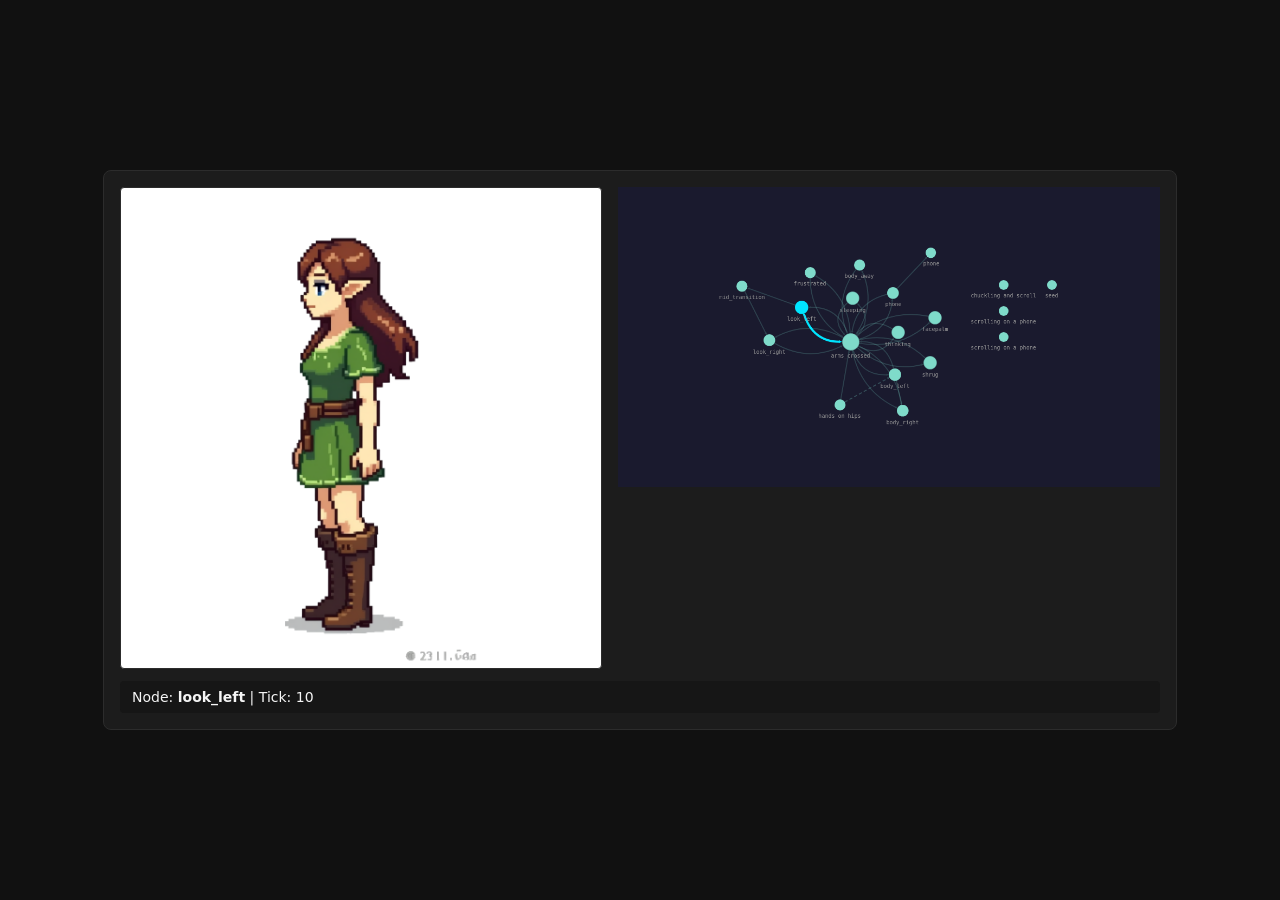
==== elf_girl/index.html @ eb2e1272 "deploy: rebuild all three bundles with graph-layout fixes (PR #202) The graph viewer's folder-stacki" ====
<!doctype html>
<html lang="en">
  <head>
    <meta charset="UTF-8" />
    <meta name="viewport" content="width=device-width, initial-scale=1.0" />
    <title>Pixterm Player</title>
    <script type="module" crossorigin src="./assets/index-Bhu-JHj6.js"></script>
    <link rel="stylesheet" crossorigin href="./assets/index-CIQnV3G0.css">
  </head>
  <body>
    <div id="app"></div>
  </body>
</html>
---- elf_girl/assets/index-CIQnV3G0.css ----
.graph-view[data-v-e3a962fd]{position:relative;width:100%;height:100%;min-height:300px}.graph-view__canvas[data-v-e3a962fd]{position:absolute;top:0;right:0;bottom:0;left:0}.graph-view__canvas[data-v-e3a962fd] [data-testid=graph-container]{width:100%;height:100%}.graph-view__empty[data-v-e3a962fd]{position:absolute;top:0;right:0;bottom:0;left:0;display:flex;align-items:center;justify-content:center;color:var(--sp-muted, var(--text-secondary));font-size:14px}:root{--sp-bg: #111;--sp-fg: #f5f5f5;--sp-panel: #1c1c1c;--sp-border: #2c2c2c;--sp-accent: #4a9eff;--sp-error: #ff5c5c;--sp-muted: #888;--bg: #1a1a2e;--bg-raised: #16213e;--accent: #7fdbca;--warning: #f39c12;--success: #2ecc71;--danger: #e74c3c;--player: #00e5ff;--text-primary: #e0e0e0;--text-secondary: #999999}html,body{margin:0;padding:0;background:var(--sp-bg);color:var(--sp-fg);font-family:system-ui,-apple-system,Segoe UI,sans-serif;min-height:100vh}#app{min-height:100vh;display:flex;align-items:center;justify-content:center}.sp-root[data-v-2ac59777]{display:flex;flex-direction:column;gap:12px;padding:16px;background:var(--sp-panel);border:1px solid var(--sp-border);border-radius:8px;max-width:1040px;width:90%}.sp-stage[data-v-2ac59777]{display:flex;gap:16px;align-items:stretch}.sp-viewport[data-v-2ac59777]{position:relative;flex:1 1 0;min-width:260px;max-width:480px;aspect-ratio:1 / 1;background:#fff;border:1px solid var(--sp-border);border-radius:4px;overflow:hidden;display:flex;align-items:center;justify-content:center}.sp-graph[data-v-2ac59777]{flex:1 1 0;min-width:260px}@media(max-width:720px){.sp-stage[data-v-2ac59777]{flex-direction:column}.sp-viewport[data-v-2ac59777]{max-width:none}}.sp-layer[data-v-2ac59777]{position:absolute;top:0;right:0;bottom:0;left:0;width:100%;height:100%;object-fit:contain}.sp-video[data-v-2ac59777]{z-index:1;background:transparent}.sp-poster-placeholder[data-v-2ac59777]{color:var(--sp-muted);font-size:18px;text-align:center;padding:24px}.sp-status[data-v-2ac59777]{font-size:14px;color:var(--sp-fg);background:#161616;padding:8px 12px;border-radius:4px;font-variant-numeric:tabular-nums}.sp-signals[data-v-2ac59777]{display:flex;flex-wrap:wrap;gap:8px}.sp-signal-btn[data-v-2ac59777]{background:#2a2a2a;color:var(--sp-fg);border:1px solid var(--sp-border);border-radius:4px;padding:6px 12px;font-size:13px;font-family:inherit;cursor:pointer;transition:background .12s ease,border-color .12s ease}.sp-signal-btn[data-v-2ac59777]:hover{background:#383838;border-color:var(--sp-accent)}.sp-signal-btn[data-v-2ac59777]:active{background:#1f1f1f}.sp-error[data-v-2ac59777]{color:var(--sp-error);background:#2a1010;padding:8px 12px;border-radius:4px;font-size:13px;white-space:pre-wrap}
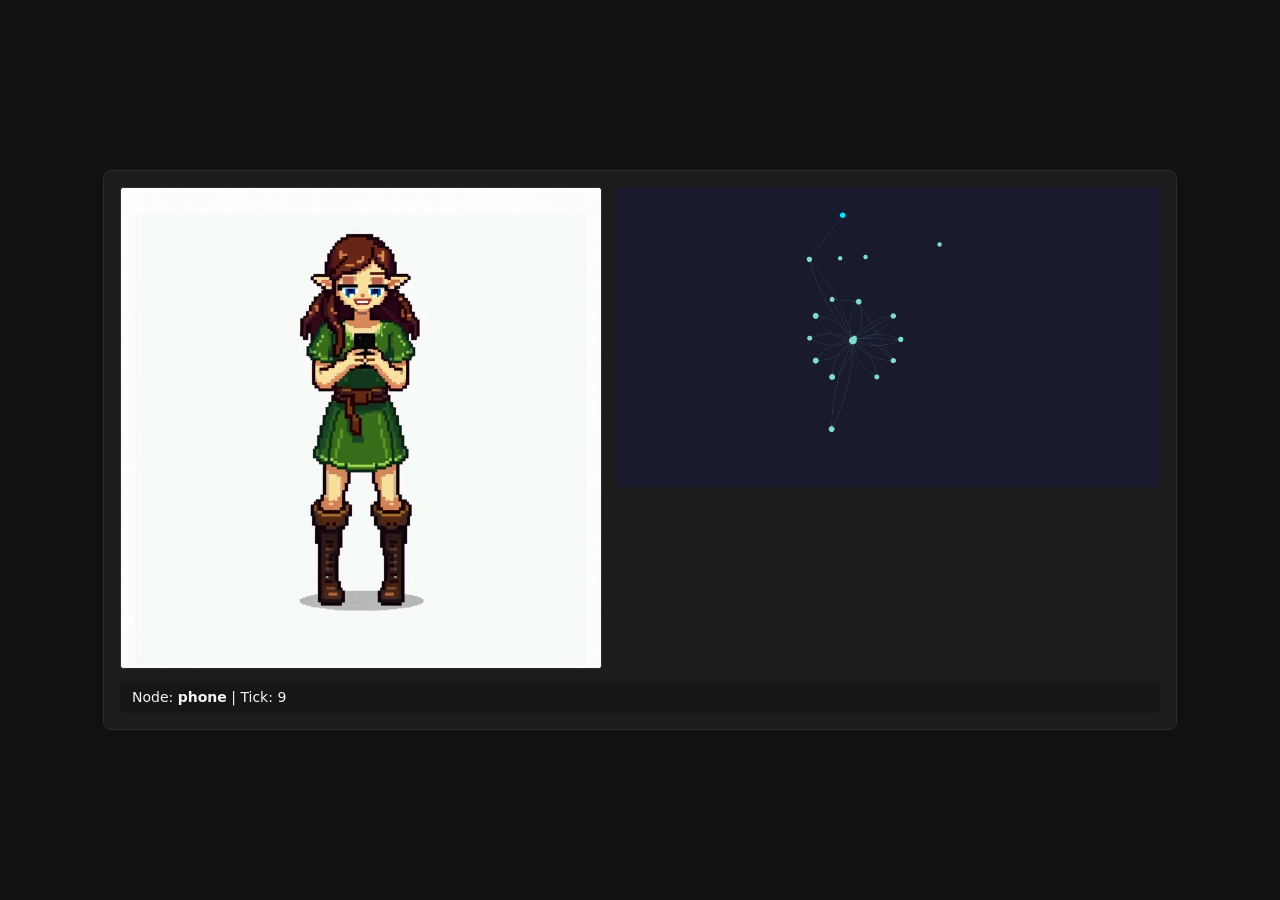
==== commit 02a5c5c3: "Deploy standalone player bundle: highlight-desync / repeat / freeze fix Manual publish of pixterm-en" ====
--- a/elf_girl/index.html
+++ b/elf_girl/index.html
@@ -4,8 +4,8 @@
     <meta charset="UTF-8" />
     <meta name="viewport" content="width=device-width, initial-scale=1.0" />
     <title>Pixterm Player</title>
-    <script type="module" crossorigin src="./assets/index-Bhu-JHj6.js"></script>
-    <link rel="stylesheet" crossorigin href="./assets/index-CIQnV3G0.css">
+    <script type="module" crossorigin src="./assets/index-CPW_RlMD.js"></script>
+    <link rel="stylesheet" crossorigin href="./assets/index-DcTOrajM.css">
   </head>
   <body>
     <div id="app"></div>
--- a/elf_girl/assets/index-DcTOrajM.css
+++ b/elf_girl/assets/index-DcTOrajM.css
@@ -0,0 +1 @@
+.graph-view[data-v-031c5b49]{position:relative;width:100%;height:100%;min-height:300px}.graph-view__canvas[data-v-031c5b49]{position:absolute;top:0;right:0;bottom:0;left:0}.graph-view__canvas[data-v-031c5b49] [data-testid=graph-container]{width:100%;height:100%}.graph-view__empty[data-v-031c5b49]{position:absolute;top:0;right:0;bottom:0;left:0;display:flex;align-items:center;justify-content:center;color:var(--sp-muted, var(--text-secondary));font-size:14px}:root{--sp-bg: #111;--sp-fg: #f5f5f5;--sp-panel: #1c1c1c;--sp-border: #2c2c2c;--sp-accent: #4a9eff;--sp-error: #ff5c5c;--sp-muted: #888;--bg: #1a1a2e;--bg-raised: #16213e;--accent: #7fdbca;--warning: #f39c12;--success: #2ecc71;--danger: #e74c3c;--player: #00e5ff;--text-primary: #e0e0e0;--text-secondary: #999999}html,body{margin:0;padding:0;background:var(--sp-bg);color:var(--sp-fg);font-family:system-ui,-apple-system,Segoe UI,sans-serif;min-height:100vh}#app{min-height:100vh;display:flex;align-items:center;justify-content:center}.sp-root[data-v-c3f19b13]{display:flex;flex-direction:column;gap:12px;padding:16px;background:var(--sp-panel);border:1px solid var(--sp-border);border-radius:8px;max-width:1040px;width:90%}.sp-stage[data-v-c3f19b13]{display:flex;gap:16px;align-items:stretch}.sp-viewport[data-v-c3f19b13]{position:relative;flex:1 1 0;min-width:260px;max-width:480px;aspect-ratio:1 / 1;background:#fff;border:1px solid var(--sp-border);border-radius:4px;overflow:hidden;display:flex;align-items:center;justify-content:center}.sp-graph[data-v-c3f19b13]{flex:1 1 0;min-width:260px}@media(max-width:720px){.sp-stage[data-v-c3f19b13]{flex-direction:column}.sp-viewport[data-v-c3f19b13]{max-width:none;flex:none;width:100%}}.sp-layer[data-v-c3f19b13]{position:absolute;top:0;right:0;bottom:0;left:0;width:100%;height:100%;object-fit:contain}.sp-video[data-v-c3f19b13]{z-index:1;background:transparent}.sp-poster-placeholder[data-v-c3f19b13]{color:var(--sp-muted);font-size:18px;text-align:center;padding:24px}.sp-status[data-v-c3f19b13]{font-size:14px;color:var(--sp-fg);background:#161616;padding:8px 12px;border-radius:4px;font-variant-numeric:tabular-nums}.sp-signals[data-v-c3f19b13]{display:flex;flex-wrap:wrap;gap:8px}.sp-signal-btn[data-v-c3f19b13]{background:#2a2a2a;color:var(--sp-fg);border:1px solid var(--sp-border);border-radius:4px;padding:6px 12px;font-size:13px;font-family:inherit;cursor:pointer;transition:background .12s ease,border-color .12s ease}.sp-signal-btn[data-v-c3f19b13]:hover{background:#383838;border-color:var(--sp-accent)}.sp-signal-btn[data-v-c3f19b13]:active{background:#1f1f1f}.sp-error[data-v-c3f19b13]{color:var(--sp-error);background:#2a1010;padding:8px 12px;border-radius:4px;font-size:13px;white-space:pre-wrap}
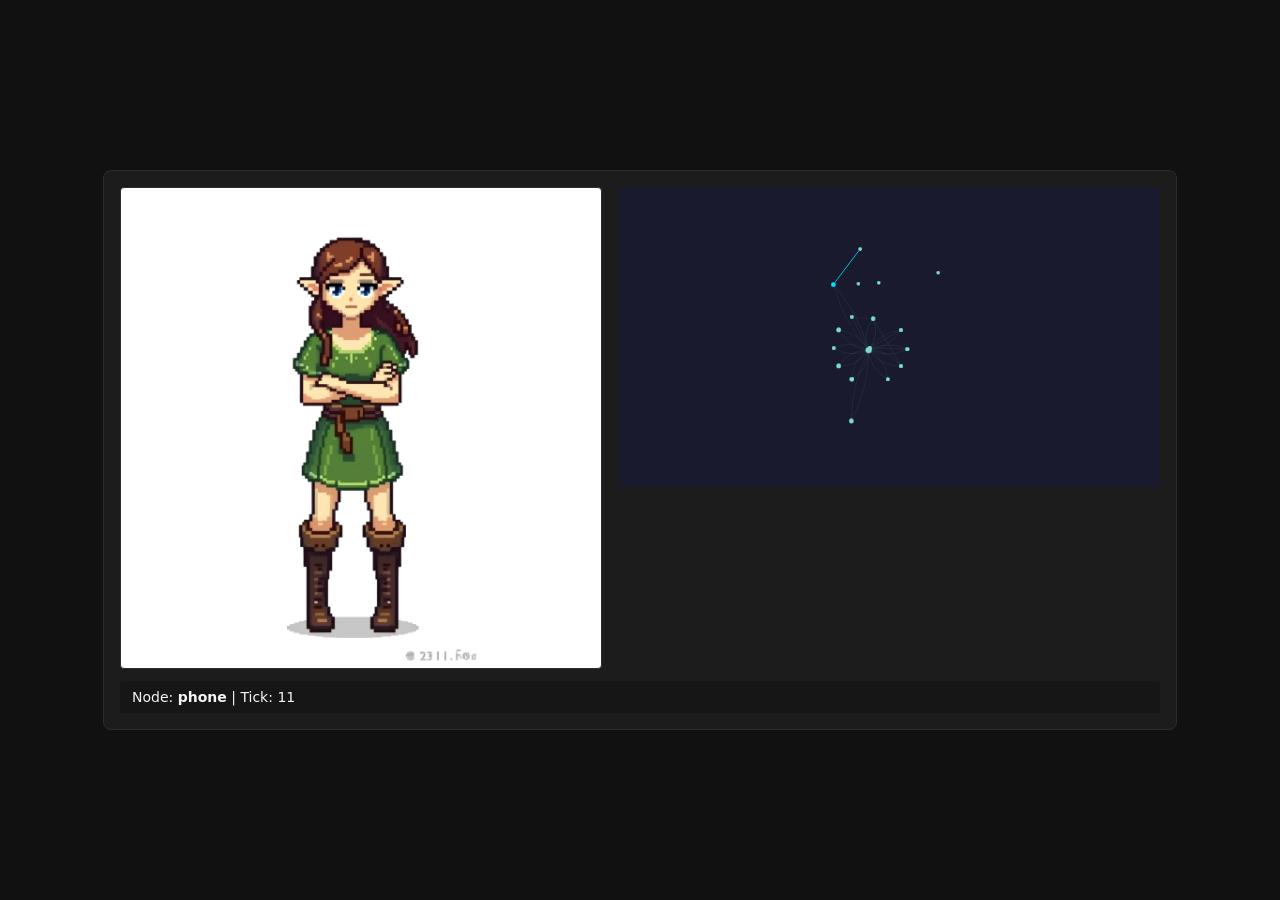
==== commit 810eae8f: "deploy: rebuild player bundles from pixterm-engine@e404e53" ====
--- a/elf_girl/index.html
+++ b/elf_girl/index.html
@@ -4,8 +4,8 @@
     <meta charset="UTF-8" />
     <meta name="viewport" content="width=device-width, initial-scale=1.0" />
     <title>Pixterm Player</title>
-    <script type="module" crossorigin src="./assets/index-CPW_RlMD.js"></script>
-    <link rel="stylesheet" crossorigin href="./assets/index-DcTOrajM.css">
+    <script type="module" crossorigin src="./assets/index-DDSlBZQE.js"></script>
+    <link rel="stylesheet" crossorigin href="./assets/index-Com-Ed3f.css">
   </head>
   <body>
     <div id="app"></div>
--- a/elf_girl/assets/index-Com-Ed3f.css
+++ b/elf_girl/assets/index-Com-Ed3f.css
@@ -0,0 +1 @@
+.graph-view[data-v-031c5b49]{position:relative;width:100%;height:100%;min-height:300px}.graph-view__canvas[data-v-031c5b49]{position:absolute;top:0;right:0;bottom:0;left:0}.graph-view__canvas[data-v-031c5b49] [data-testid=graph-container]{width:100%;height:100%}.graph-view__empty[data-v-031c5b49]{position:absolute;top:0;right:0;bottom:0;left:0;display:flex;align-items:center;justify-content:center;color:var(--sp-muted, var(--text-secondary));font-size:14px}:root{--sp-bg: #111;--sp-fg: #f5f5f5;--sp-panel: #1c1c1c;--sp-border: #2c2c2c;--sp-accent: #4a9eff;--sp-error: #ff5c5c;--sp-muted: #888;--bg: #1a1a2e;--bg-raised: #16213e;--accent: #7fdbca;--warning: #f39c12;--success: #2ecc71;--danger: #e74c3c;--player: #00e5ff;--text-primary: #e0e0e0;--text-secondary: #999999}html,body{margin:0;padding:0;background:var(--sp-bg);color:var(--sp-fg);font-family:system-ui,-apple-system,Segoe UI,sans-serif;min-height:100vh}#app{min-height:100vh;display:flex;align-items:center;justify-content:center}.sp-root[data-v-5309cd27]{display:flex;flex-direction:column;gap:12px;padding:16px;background:var(--sp-panel);border:1px solid var(--sp-border);border-radius:8px;max-width:1040px;width:90%}.sp-stage[data-v-5309cd27]{display:flex;gap:16px;align-items:stretch}.sp-viewport[data-v-5309cd27]{position:relative;flex:1 1 0;min-width:260px;max-width:480px;aspect-ratio:1 / 1;background:#fff;border:1px solid var(--sp-border);border-radius:4px;overflow:hidden;display:flex;align-items:center;justify-content:center}.sp-graph[data-v-5309cd27]{flex:1 1 0;min-width:260px}@media(max-width:720px){.sp-stage[data-v-5309cd27]{flex-direction:column}.sp-viewport[data-v-5309cd27]{max-width:none;flex:none;width:100%}}.sp-layer[data-v-5309cd27]{position:absolute;top:0;right:0;bottom:0;left:0;width:100%;height:100%;object-fit:contain}.sp-host[data-v-5309cd27]{z-index:1}.sp-host[data-v-5309cd27] video{position:absolute;top:0;right:0;bottom:0;left:0;width:100%;height:100%;object-fit:contain;background:transparent}.sp-poster-placeholder[data-v-5309cd27]{color:var(--sp-muted);font-size:18px;text-align:center;padding:24px}.sp-status[data-v-5309cd27]{font-size:14px;color:var(--sp-fg);background:#161616;padding:8px 12px;border-radius:4px;font-variant-numeric:tabular-nums}.sp-signals[data-v-5309cd27]{display:flex;flex-wrap:wrap;gap:8px}.sp-signal-btn[data-v-5309cd27]{background:#2a2a2a;color:var(--sp-fg);border:1px solid var(--sp-border);border-radius:4px;padding:6px 12px;font-size:13px;font-family:inherit;cursor:pointer;transition:background .12s ease,border-color .12s ease}.sp-signal-btn[data-v-5309cd27]:hover{background:#383838;border-color:var(--sp-accent)}.sp-signal-btn[data-v-5309cd27]:active{background:#1f1f1f}.sp-error[data-v-5309cd27]{color:var(--sp-error);background:#2a1010;padding:8px 12px;border-radius:4px;font-size:13px;white-space:pre-wrap}
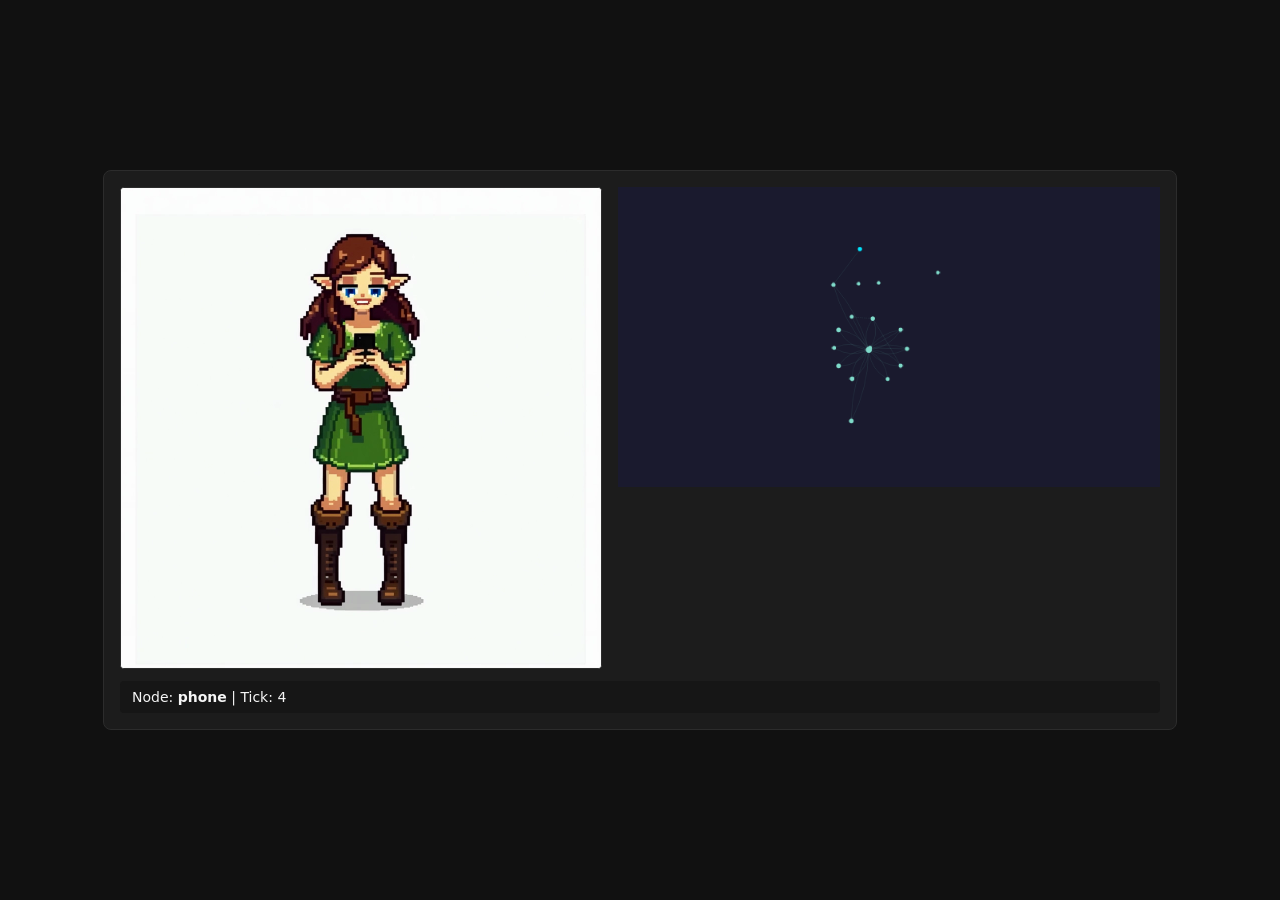
==== commit 301dbbeb: "deploy: rebuild player bundles from pixterm-engine@65ad670" ====
--- a/elf_girl/index.html
+++ b/elf_girl/index.html
@@ -4,7 +4,7 @@
     <meta charset="UTF-8" />
     <meta name="viewport" content="width=device-width, initial-scale=1.0" />
     <title>Pixterm Player</title>
-    <script type="module" crossorigin src="./assets/index-DDSlBZQE.js"></script>
+    <script type="module" crossorigin src="./assets/index-BVdWz7S1.js"></script>
     <link rel="stylesheet" crossorigin href="./assets/index-Com-Ed3f.css">
   </head>
   <body>
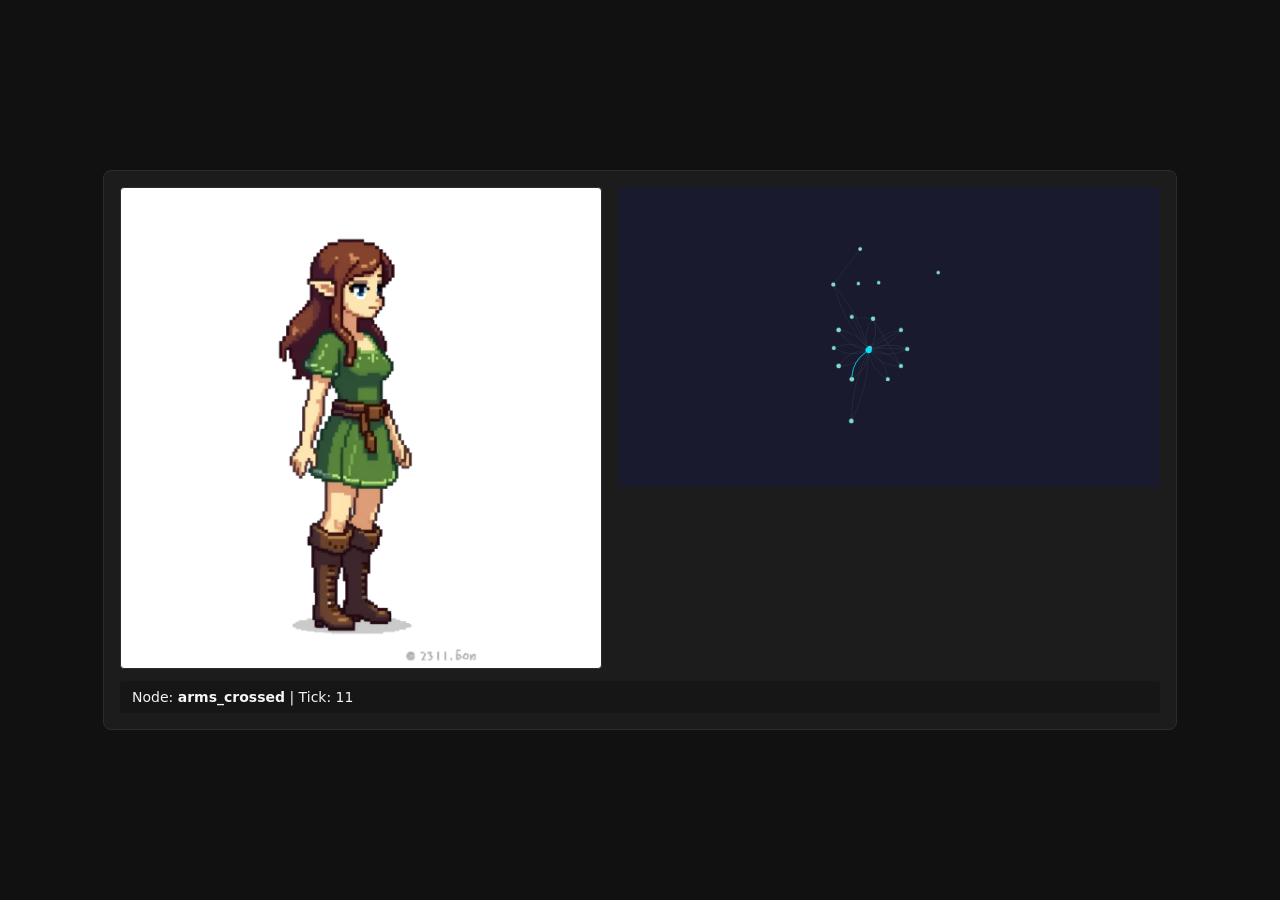
==== commit cca542e7: "deploy: rebuild player bundles from pixterm-engine@b1fb903" ====
--- a/elf_girl/index.html
+++ b/elf_girl/index.html
@@ -4,7 +4,7 @@
     <meta charset="UTF-8" />
     <meta name="viewport" content="width=device-width, initial-scale=1.0" />
     <title>Pixterm Player</title>
-    <script type="module" crossorigin src="./assets/index-BVdWz7S1.js"></script>
+    <script type="module" crossorigin src="./assets/index-B846v6QK.js"></script>
     <link rel="stylesheet" crossorigin href="./assets/index-Com-Ed3f.css">
   </head>
   <body>
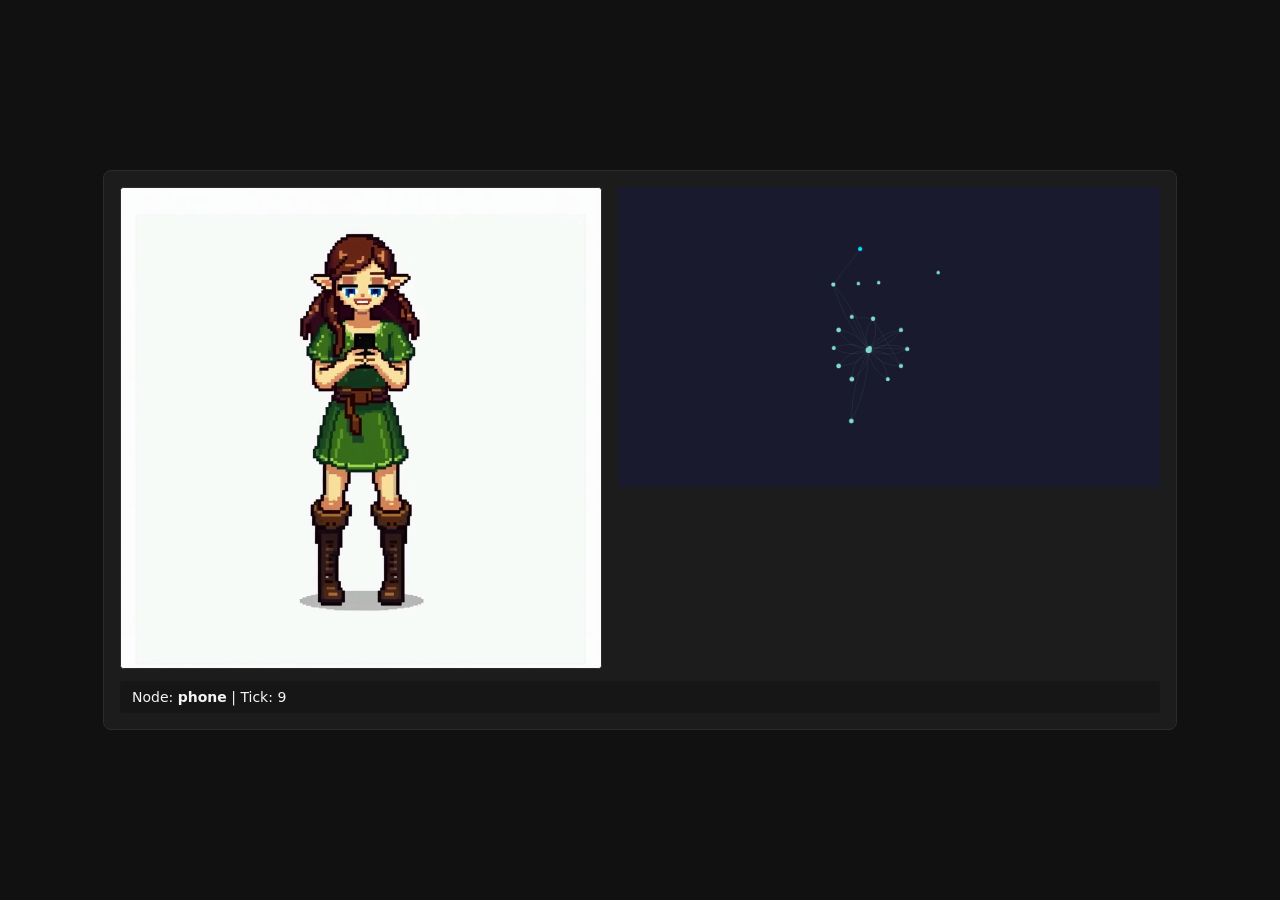
==== commit 17b3b1d4: "deploy: rebuild player bundles from pixterm-engine@a29194a" ====
--- a/elf_girl/index.html
+++ b/elf_girl/index.html
@@ -4,7 +4,7 @@
     <meta charset="UTF-8" />
     <meta name="viewport" content="width=device-width, initial-scale=1.0" />
     <title>Pixterm Player</title>
-    <script type="module" crossorigin src="./assets/index-B846v6QK.js"></script>
+    <script type="module" crossorigin src="./assets/index-opFuqH23.js"></script>
     <link rel="stylesheet" crossorigin href="./assets/index-Com-Ed3f.css">
   </head>
   <body>
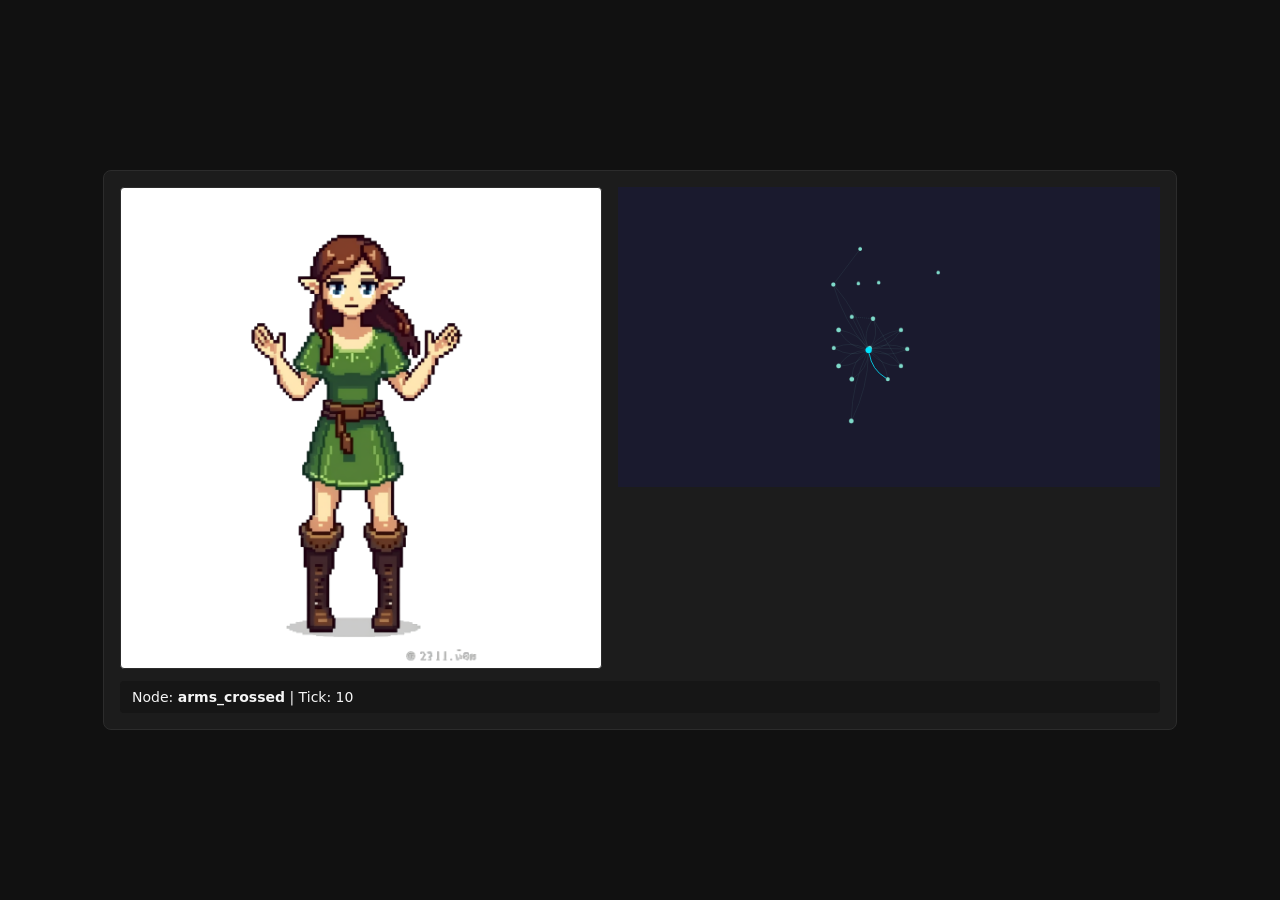
==== commit 93403c18: "deploy: rebuild player bundles from pixterm-engine@407f8c2" ====
--- a/elf_girl/index.html
+++ b/elf_girl/index.html
@@ -4,7 +4,7 @@
     <meta charset="UTF-8" />
     <meta name="viewport" content="width=device-width, initial-scale=1.0" />
     <title>Pixterm Player</title>
-    <script type="module" crossorigin src="./assets/index-opFuqH23.js"></script>
+    <script type="module" crossorigin src="./assets/index-BX1s96V3.js"></script>
     <link rel="stylesheet" crossorigin href="./assets/index-Com-Ed3f.css">
   </head>
   <body>
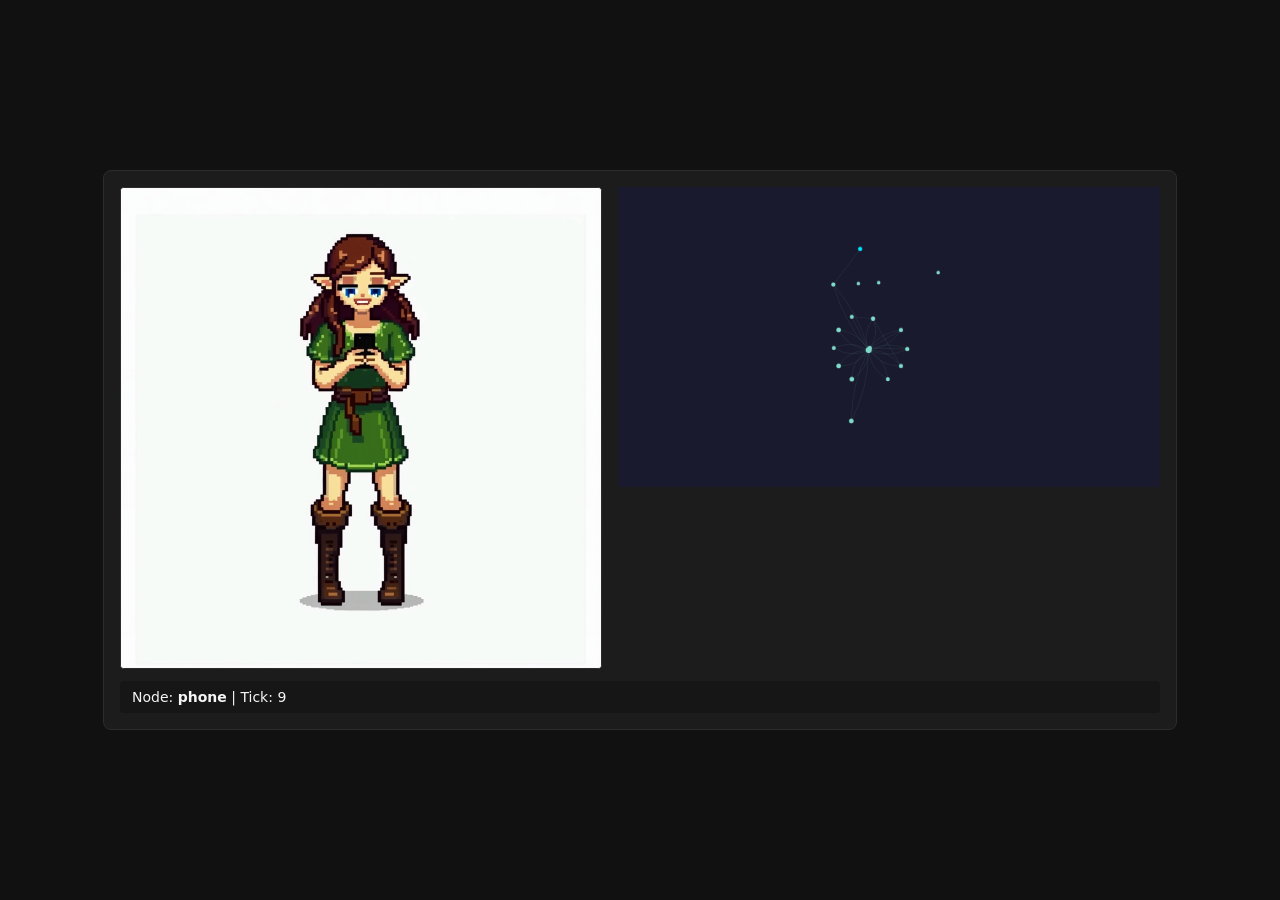
==== commit aea96ef8: "deploy: rebuild player bundles from pixterm-engine@15823a4" ====
--- a/elf_girl/index.html
+++ b/elf_girl/index.html
@@ -4,7 +4,7 @@
     <meta charset="UTF-8" />
     <meta name="viewport" content="width=device-width, initial-scale=1.0" />
     <title>Pixterm Player</title>
-    <script type="module" crossorigin src="./assets/index-BX1s96V3.js"></script>
+    <script type="module" crossorigin src="./assets/index-DZdaP0gt.js"></script>
     <link rel="stylesheet" crossorigin href="./assets/index-Com-Ed3f.css">
   </head>
   <body>
